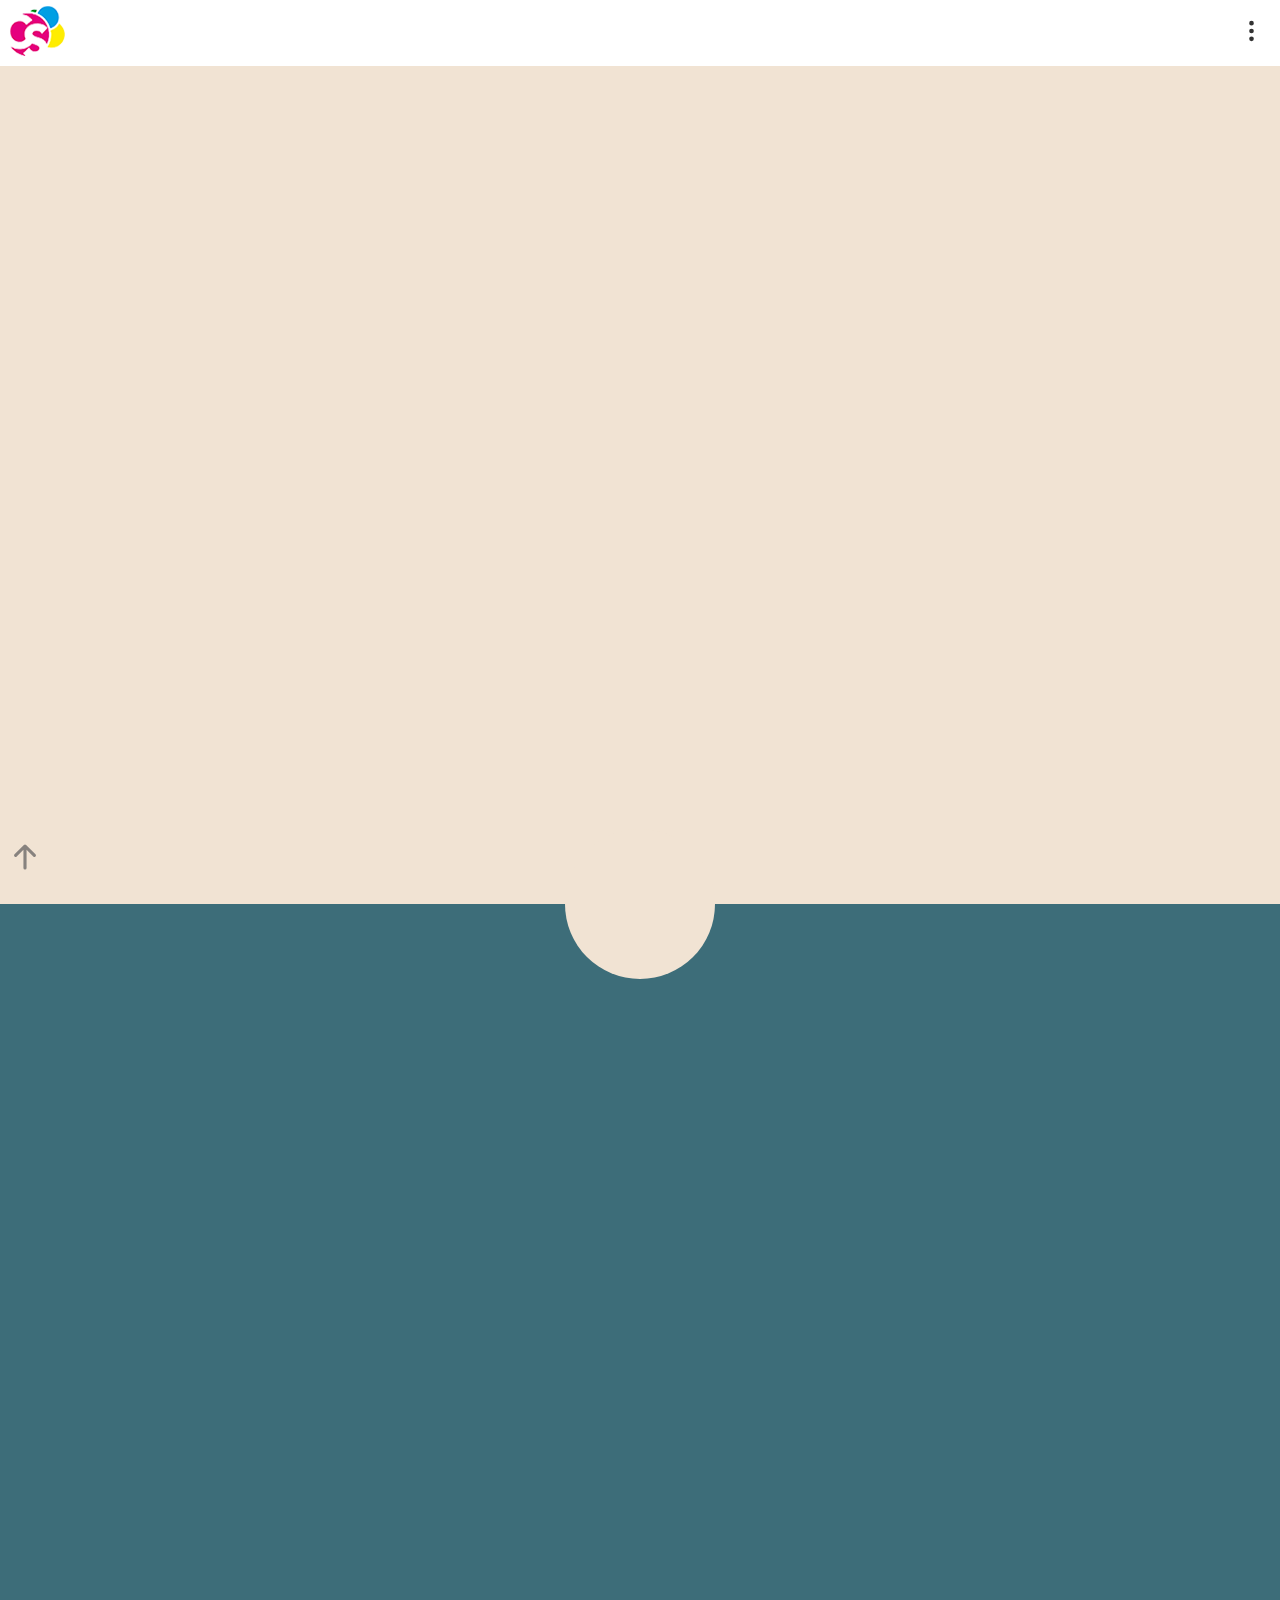
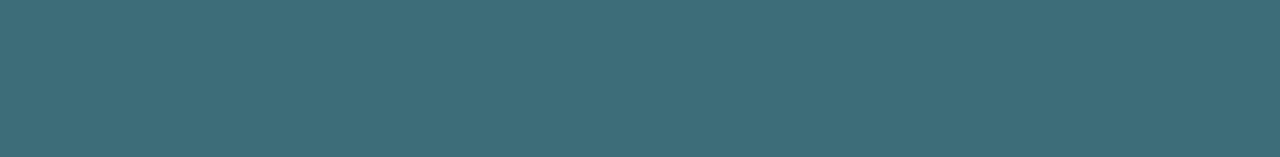
==== About.html @ b2f493d4 "added main content (text + img)" ====
<!DOCTYPE html>
<html lang="en">
<head>
    <meta charset="UTF-8">
    <meta http-equiv="X-UA-Compatible" content="IE=edge">
    <meta name="viewport" content="width=device-width, initial-scale=1.0">
    <link rel="stylesheet" href="https://cdn.jsdelivr.net/npm/bootstrap@4.6.1/dist/css/bootstrap.min.css" integrity="sha384-zCbKRCUGaJDkqS1kPbPd7TveP5iyJE0EjAuZQTgFLD2ylzuqKfdKlfG/eSrtxUkn" crossorigin="anonymous">
    <link rel="stylesheet" href="./styles/AboutStyle.css">
    <link rel="stylesheet" href="./styles/mediaqueries/mediaqueries.css">
    <link rel="preconnect" href="https://fonts.googleapis.com">
    <link rel="preconnect" href="https://fonts.gstatic.com" crossorigin>
    <link href="https://fonts.googleapis.com/css2?family=Sora:wght@200;400;500;700&display=swap" rel="stylesheet">
    <title>CSES - A propos</title>
</head>
<body>
    <nav>
        <div class="span-wrapper" id="spanWrapper">
            <span class="logo">
                <a href="index.html"><img  src="./img/CSES-logo.png" alt=""></a>
            </span>
            <span class="btn-menu-wrapper">
                <button class="btn-menu" id="menuButton"><svg xmlns="http://www.w3.org/2000/svg" width="25" height="50" fill="currentColor" class="bi bi-three-dots-vertical " viewBox="0 0 16 16">
                    <path d="M9.5 13a1.5 1.5 0 1 1-3 0 1.5 1.5 0 0 1 3 0zm0-5a1.5 1.5 0 1 1-3 0 1.5 1.5 0 0 1 3 0zm0-5a1.5 1.5 0 1 1-3 0 1.5 1.5 0 0 1 3 0z"/>
                </svg></button>
            </span>
        </div>
    </nav>
    <button id="btnTopEvent" class="going-up">
            <svg xmlns="http://www.w3.org/2000/svg" width="50" height="50" fill="currentColor" class="bi bi-arrow-up-short" viewBox="0 0 16 16">
                <path fill-rule="evenodd" d="M8 12a.5.5 0 0 0 .5-.5V5.707l2.146 2.147a.5.5 0 0 0 .708-.708l-3-3a.5.5 0 0 0-.708 0l-3 3a.5.5 0 1 0 .708.708L7.5 5.707V11.5a.5.5 0 0 0 .5.5z"/>
            </svg>
    </button>
    <div class="menu-container" id="menuContainer">
        <div class="outside-menu" id="outsideMenu"></div>
        <div class="menu-wrapper" id="menuWrapper">
            <img src="./img/CSES-logo2.png" alt="">
            <ul class="list-group list-group-flush menu-list">
                <li class="list-group-item item-activities" ><a href="./index.html">Accueil</a></li>
                <li class="list-group-item item-about" ><a href="#">A Propos</a></li>
                <li class="list-group-item disabled item-buildings" ><a>Locaux</a></li>
                <li class="list-group-item disabled item-subscribe" ><a>Adhésion</a></li>
                <li class="list-group-item disabled item-caf" ><a>CAF</a></li>
                <li class="list-group-item disabled item-contact" ><a>Contact</a></li>
            </ul>
        </div>
    </div>
    <header>
     
    </header>
    <main>
        <article>
            <section class="text-wrapper">
                <ul id="textReveal">
                    <li>
                        <p>
                            Parents, ados, seniors, familles, enfants, le Centre Social propose
                            des activités pour tous et pour tout les goûts ! 
                            Avec quelques nouveautés en cette nouvelle rentrée :
                        </p>
                    </li>
                    <li>
                        <p>
                            FabLab (création d'objets grâce aux imprimantes 3D et ateliers de fabrication),
                            Musique assistée par ordinateur, atelier d'écriture , plate-forme Bip Pop ...
                        </p>
                    </li>
                    <li>
                        <p>
                            Avec plus de 800 adhérents et 50.000 visiteurs par an, le centre social est le lieu
                            d'animation incontournable du territoire de la communauté de Communes de l'Est de la Somme ! 
                        </p>
                    </li>
                    <li>
                        <p>
                            Un lieu de vie au service de la population, qu'il s'agisse d'accompagner les personnes dans
                            l'utilisation des outils numériques, de faciliter leur accès au droit (CAF, CPAM ...)
                        </p>
                    </li>
                    <li>
                        <p>
                            de pratiquer une activité de loisirs et de découverte, d'échanger et créer du lien
                            avec les autres, il s'agit bien d'une véritable "Maison pour tous" dans laquelle
                            les adhérents peuvent être bénévoles et s'investir :
                        </p>
                    </li>
                    <li>
                        <p>
                            Fête du centre social, animation d'atelier,
                            bourses aux vêtements ... <br>
                            N'hésitez pas à nous rejoindre !
                        </p>
                    </li>
                    <li>
                        <p>
                            Yann Aquaire, <br>
                            Président du Centre Social Est Somme.
                        </p>
                    </li>
                </ul>
                <div class="ball">
                
                </div>
            </section>
            <section class="img-wrapper">
                <img src="/img/CSES2cut.jpg" alt="">
            </section>
        </article>
    </main>

<script src="https://cdn.jsdelivr.net/npm/jquery@3.5.1/dist/jquery.slim.min.js" integrity="sha384-DfXdz2htPH0lsSSs5nCTpuj/zy4C+OGpamoFVy38MVBnE+IbbVYUew+OrCXaRkfj" crossorigin="anonymous"></script>
<script src="https://cdn.jsdelivr.net/npm/bootstrap@4.6.1/dist/js/bootstrap.bundle.min.js" integrity="sha384-fQybjgWLrvvRgtW6bFlB7jaZrFsaBXjsOMm/tB9LTS58ONXgqbR9W8oWht/amnpF" crossorigin="anonymous"></script>
<script src="./scripts/scriptAbout.js"></script>
</body>
</html>
---- styles/AboutStyle.css ----
body {
  margin: 0;
  padding: 0;
  box-sizing: border-box;
}

body {
  background-color: #f1e3d3;
  font-family: "Sora", sans-serif;
}

nav {
  position: sticky;
  top: 0;
  z-index: 2;
}

.going-up {
  position: fixed;
  bottom: 15px;
  left: 0;
  z-index: 3;
  opacity: 0.8;
  color: #6d6969;
  transition: color 250ms ease-in;
  background-color: transparent;
  border: none;
  padding: 0;
}
.going-up:hover {
  color: #000000;
  transition: color 250ms ease-in;
}

.span-wrapper {
  height: auto;
  width: 100%;
  display: flex;
  justify-content: space-between;
  align-items: center;
  background-color: #ffffff;
  padding: 5px 0 5px 0;
  transition: background-color 250ms ease-in;
}
.span-wrapper .logo {
  margin: 0 30px 0 10px;
}
.span-wrapper .btn-menu-wrapper {
  margin-left: auto;
  padding-right: 10px;
}
.span-wrapper .btn-menu-wrapper .btn-menu {
  width: 100%;
  background-color: transparent;
  opacity: 0.8;
  border: none;
  color: #6d6969;
  transition: color 250ms ease-in;
}
.span-wrapper:hover > .btn-menu-wrapper > .btn-menu {
  color: #000000;
  transition: color 250ms ease-in;
}

.menu-container {
  position: fixed;
  height: 0%;
  width: 100%;
  display: flex;
  justify-content: flex-end;
  align-items: none;
  transition: height 500ms ease;
  z-index: 2;
}
.menu-container .outside-menu {
  height: 100vh;
  flex: 1;
  background-color: rgba(0, 0, 0, 0.5);
  opacity: 0;
  transform: translateX(-100%);
  transition: width 250ms ease-in, opacity 250ms ease-in, transform 250ms ease-in;
}
.menu-container .menu-wrapper {
  width: 50%;
  height: 100vh;
  text-align: center;
  background-color: #ffffff;
  transform: translateX(100%);
  opacity: 0;
  transition: transform 250ms ease-in, opacity 250ms ease-in;
  max-width: 376px;
}
.menu-container .menu-wrapper img {
  width: 100%;
  max-width: 202px;
  padding: 15px 0 24px 0;
}
.menu-container .displayMenu {
  transform: translateX(0%);
  opacity: 1;
  transition: transform 250ms ease-in, opacity 250ms ease-in;
}
.menu-container .displayOutside {
  opacity: 1;
  transform: translateX(0%);
  transition: width 250ms ease-in, opacity 250ms ease-in, transform 250ms ease-in;
}

.menu-list > li {
  font-size: 5vw;
  font-weight: 500;
}

.left {
  width: 100%;
}

a, a:hover {
  color: #000000;
  text-decoration: none;
}

header {
  width: 100%;
  height: calc(100vh - 62px);
}

article {
  height: auto;
  width: 100%;
  display: flex;
  justify-content: start;
  align-items: center;
}

.text-wrapper {
  height: 100%;
  width: 100%;
  display: flex;
  justify-content: center;
  align-items: center;
  padding: 100px 50px;
  background-color: #3d6d79;
  position: relative;
}

.ball {
  height: 150px;
  width: 150px;
  display: flex;
  justify-content: center;
  align-items: center;
  background-color: #f1e3d3;
  border-radius: 50%;
  position: absolute;
  top: -75px;
  z-index: 1;
  opacity: 1;
  transition: opacity 250ms ease-in;
}

section ul {
  width: 100%;
  display: flex;
  flex-direction: column;
  padding: 0;
}

section ul li {
  height: auto;
  overflow: hidden;
}
section ul li:last-child {
  display: flex;
  justify-content: start;
}
section ul li:last-child > p {
  color: #d69d66;
  font-size: 1.2rem;
  margin-top: 36px;
}

ul li p {
  line-height: 1.5rem;
  font-size: 1.2rem;
  transform: translateY(200%);
  color: #ffffff;
}

section ul li p.active {
  transform: translateY(0%);
  transition: 1s ease-out;
}

.img-wrapper {
  width: 30%;
  height: 100vh;
  overflow: hidden;
  display: none;
}

.img-wrapper > img {
  width: 100%;
  height: 100%;
  object-fit: cover;
}

/*# sourceMappingURL=AboutStyle.css.map */
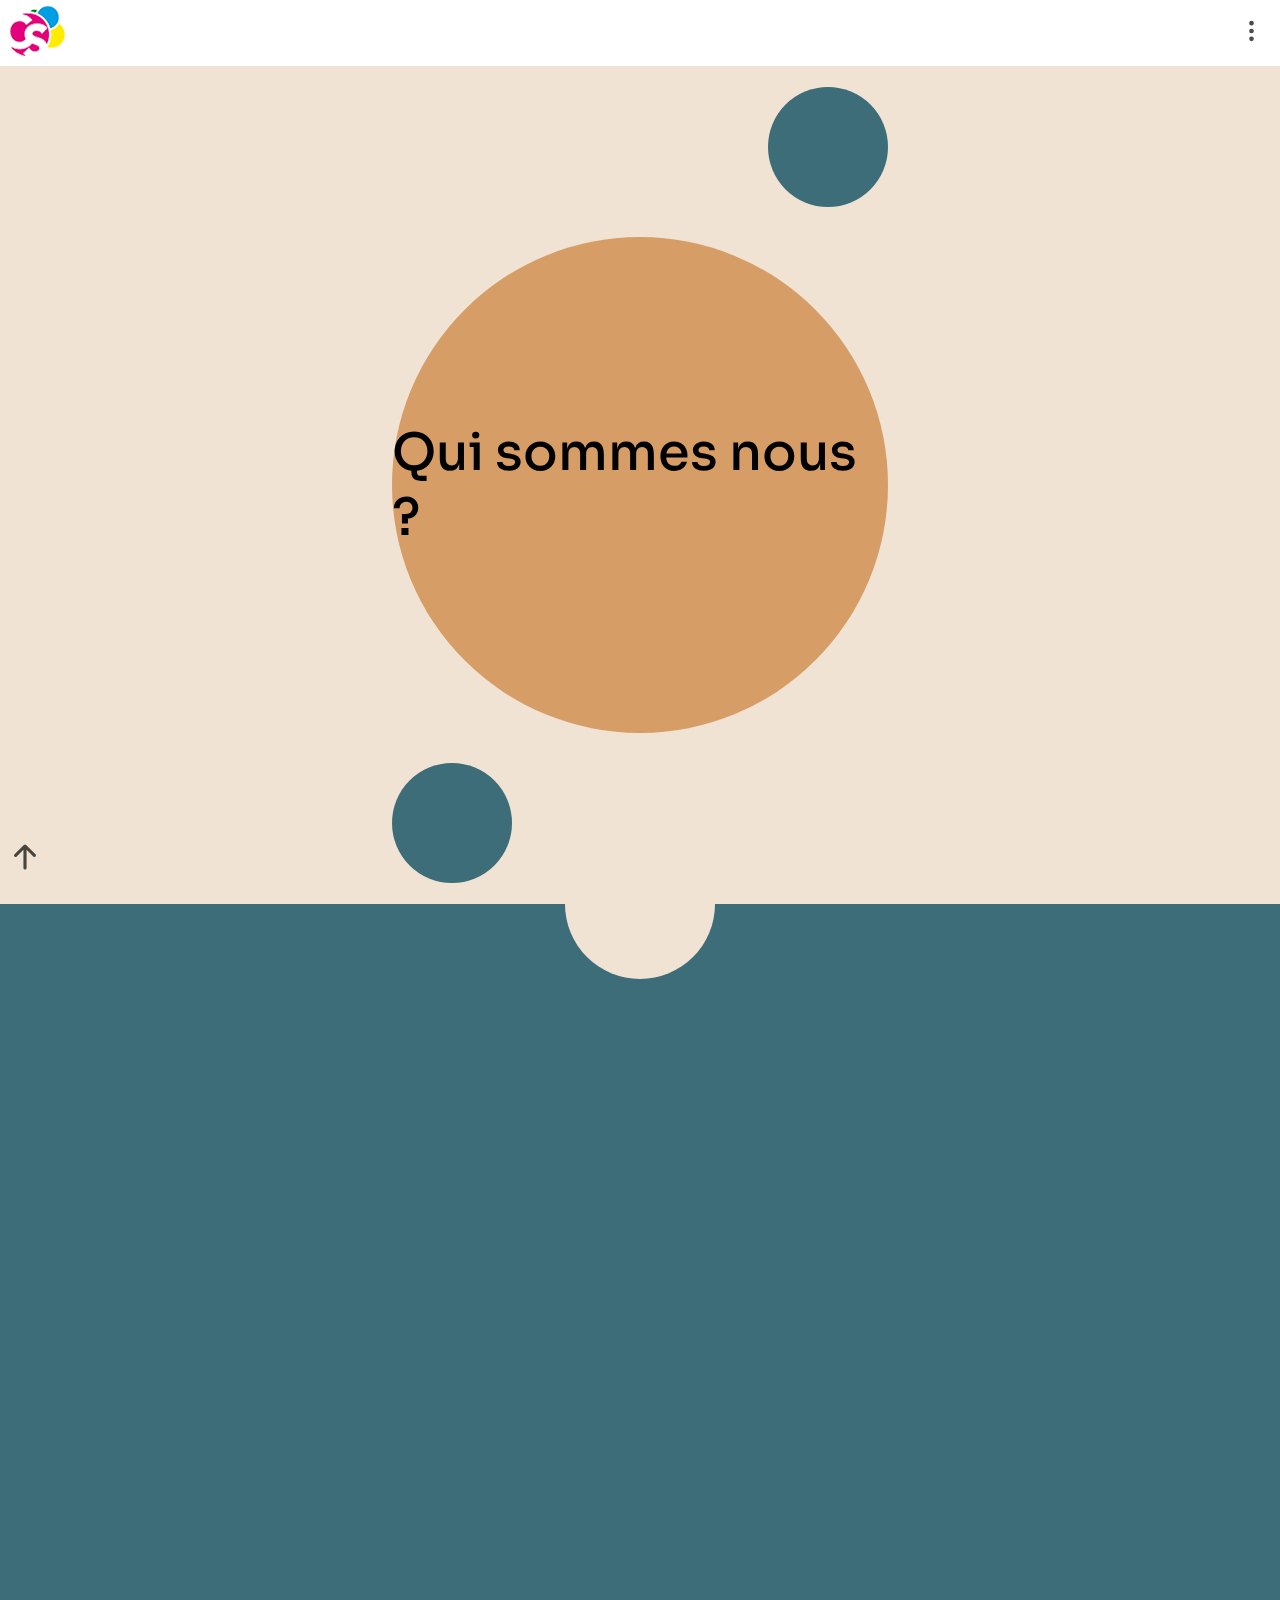
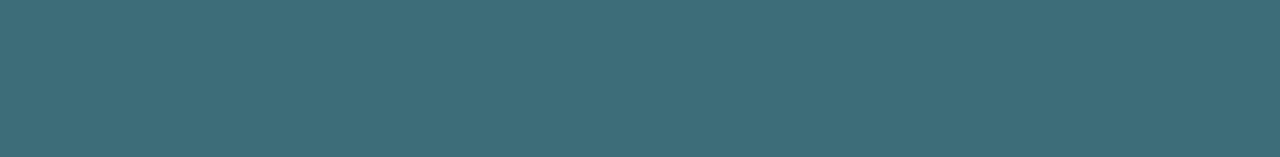
==== commit fdabd1d4: "About page done, lot of cleaning (JS & CSS), put menu in separated files (JS & CSS)" ====
--- a/About.html
+++ b/About.html
@@ -6,6 +6,7 @@
     <meta name="viewport" content="width=device-width, initial-scale=1.0">
     <link rel="stylesheet" href="https://cdn.jsdelivr.net/npm/bootstrap@4.6.1/dist/css/bootstrap.min.css" integrity="sha384-zCbKRCUGaJDkqS1kPbPd7TveP5iyJE0EjAuZQTgFLD2ylzuqKfdKlfG/eSrtxUkn" crossorigin="anonymous">
     <link rel="stylesheet" href="./styles/AboutStyle.css">
+    <link rel="stylesheet" href="./styles/MenuStyle.css">
     <link rel="stylesheet" href="./styles/mediaqueries/mediaqueries.css">
     <link rel="preconnect" href="https://fonts.googleapis.com">
     <link rel="preconnect" href="https://fonts.gstatic.com" crossorigin>
@@ -25,7 +26,7 @@
             </span>
         </div>
     </nav>
-    <button id="btnTopEvent" class="going-up">
+    <button id="btnTop" class="going-up">
             <svg xmlns="http://www.w3.org/2000/svg" width="50" height="50" fill="currentColor" class="bi bi-arrow-up-short" viewBox="0 0 16 16">
                 <path fill-rule="evenodd" d="M8 12a.5.5 0 0 0 .5-.5V5.707l2.146 2.147a.5.5 0 0 0 .708-.708l-3-3a.5.5 0 0 0-.708 0l-3 3a.5.5 0 1 0 .708.708L7.5 5.707V11.5a.5.5 0 0 0 .5.5z"/>
             </svg>
@@ -36,7 +37,7 @@
             <img src="./img/CSES-logo2.png" alt="">
             <ul class="list-group list-group-flush menu-list">
                 <li class="list-group-item item-activities" ><a href="./index.html">Accueil</a></li>
-                <li class="list-group-item item-about" ><a href="#">A Propos</a></li>
+                <li class="list-group-item item-about" ><a href="./events.html">Événements</a></li>
                 <li class="list-group-item disabled item-buildings" ><a>Locaux</a></li>
                 <li class="list-group-item disabled item-subscribe" ><a>Adhésion</a></li>
                 <li class="list-group-item disabled item-caf" ><a>CAF</a></li>
@@ -45,7 +46,11 @@
         </div>
     </div>
     <header>
-     
+        <div>
+            <h1>
+                Qui sommes nous ?
+            </h1>
+        </div>
     </header>
     <main>
         <article>
@@ -54,14 +59,14 @@
                     <li>
                         <p>
                             Parents, ados, seniors, familles, enfants, le Centre Social propose
-                            des activités pour tous et pour tout les goûts ! 
+                            des activités pour tous et pour tous les goûts ! 
                             Avec quelques nouveautés en cette nouvelle rentrée :
                         </p>
                     </li>
                     <li>
                         <p>
                             FabLab (création d'objets grâce aux imprimantes 3D et ateliers de fabrication),
-                            Musique assistée par ordinateur, atelier d'écriture , plate-forme Bip Pop ...
+                            Musique assistée par ordinateur, atelier d'écriture, plate-forme Bip Pop ...
                         </p>
                     </li>
                     <li>
@@ -73,12 +78,12 @@
                     <li>
                         <p>
                             Un lieu de vie au service de la population, qu'il s'agisse d'accompagner les personnes dans
-                            l'utilisation des outils numériques, de faciliter leur accès au droit (CAF, CPAM ...)
+                            l'utilisation des outils numériques, de faciliter leur accès au droit (CAF, CPAM ...).
                         </p>
                     </li>
                     <li>
                         <p>
-                            de pratiquer une activité de loisirs et de découverte, d'échanger et créer du lien
+                            Pratiquez une activité de loisirs et de découverte, échangez et créez du lien
                             avec les autres, il s'agit bien d'une véritable "Maison pour tous" dans laquelle
                             les adhérents peuvent être bénévoles et s'investir :
                         </p>
@@ -109,6 +114,7 @@
 
 <script src="https://cdn.jsdelivr.net/npm/jquery@3.5.1/dist/jquery.slim.min.js" integrity="sha384-DfXdz2htPH0lsSSs5nCTpuj/zy4C+OGpamoFVy38MVBnE+IbbVYUew+OrCXaRkfj" crossorigin="anonymous"></script>
 <script src="https://cdn.jsdelivr.net/npm/bootstrap@4.6.1/dist/js/bootstrap.bundle.min.js" integrity="sha384-fQybjgWLrvvRgtW6bFlB7jaZrFsaBXjsOMm/tB9LTS58ONXgqbR9W8oWht/amnpF" crossorigin="anonymous"></script>
+<script src="./scripts/scriptMenu.js"></script>
 <script src="./scripts/scriptAbout.js"></script>
 </body>
 </html>--- a/styles/AboutStyle.css
+++ b/styles/AboutStyle.css
@@ -1,128 +1,60 @@
-body {
-  margin: 0;
-  padding: 0;
-  box-sizing: border-box;
-}
-
-body {
-  background-color: #f1e3d3;
-  font-family: "Sora", sans-serif;
-}
-
-nav {
-  position: sticky;
-  top: 0;
-  z-index: 2;
-}
-
-.going-up {
-  position: fixed;
-  bottom: 15px;
-  left: 0;
-  z-index: 3;
-  opacity: 0.8;
-  color: #6d6969;
-  transition: color 250ms ease-in;
-  background-color: transparent;
-  border: none;
-  padding: 0;
-}
-.going-up:hover {
-  color: #000000;
-  transition: color 250ms ease-in;
-}
-
-.span-wrapper {
-  height: auto;
+header {
+  height: calc(100vh - 62px);
   width: 100%;
   display: flex;
-  justify-content: space-between;
+  justify-content: center;
   align-items: center;
-  background-color: #ffffff;
-  padding: 5px 0 5px 0;
-  transition: background-color 250ms ease-in;
+  min-height: 800px;
 }
-.span-wrapper .logo {
-  margin: 0 30px 0 10px;
+header div {
+  height: 50vw;
+  width: 50vw;
+  display: flex;
+  justify-content: center;
+  align-items: center;
+  background-color: #d69d66;
+  border-radius: 50%;
+  position: relative;
+  max-width: 31rem;
+  max-height: 31rem;
 }
-.span-wrapper .btn-menu-wrapper {
-  margin-left: auto;
-  padding-right: 10px;
-}
-.span-wrapper .btn-menu-wrapper .btn-menu {
-  width: 100%;
-  background-color: transparent;
-  opacity: 0.8;
-  border: none;
-  color: #6d6969;
-  transition: color 250ms ease-in;
-}
-.span-wrapper:hover > .btn-menu-wrapper > .btn-menu {
-  color: #000000;
-  transition: color 250ms ease-in;
-}
-
-.menu-container {
-  position: fixed;
-  height: 0%;
-  width: 100%;
-  display: flex;
-  justify-content: flex-end;
-  align-items: none;
-  transition: height 500ms ease;
-  z-index: 2;
-}
-.menu-container .outside-menu {
-  height: 100vh;
-  flex: 1;
-  background-color: rgba(0, 0, 0, 0.5);
-  opacity: 0;
-  transform: translateX(-100%);
-  transition: width 250ms ease-in, opacity 250ms ease-in, transform 250ms ease-in;
-}
-.menu-container .menu-wrapper {
-  width: 50%;
-  height: 100vh;
-  text-align: center;
-  background-color: #ffffff;
-  transform: translateX(100%);
-  opacity: 0;
-  transition: transform 250ms ease-in, opacity 250ms ease-in;
-  max-width: 376px;
-}
-.menu-container .menu-wrapper img {
-  width: 100%;
-  max-width: 202px;
-  padding: 15px 0 24px 0;
-}
-.menu-container .displayMenu {
-  transform: translateX(0%);
-  opacity: 1;
-  transition: transform 250ms ease-in, opacity 250ms ease-in;
-}
-.menu-container .displayOutside {
-  opacity: 1;
-  transform: translateX(0%);
-  transition: width 250ms ease-in, opacity 250ms ease-in, transform 250ms ease-in;
-}
-
-.menu-list > li {
-  font-size: 5vw;
+header div h1 {
+  font-size: 4vw;
   font-weight: 500;
 }
-
-.left {
-  width: 100%;
+header div::before {
+  content: "";
+  height: 10vw;
+  width: 10vw;
+  display: flex;
+  justify-content: center;
+  align-items: center;
+  min-width: 70px;
+  min-height: 70px;
+  max-width: 120px;
+  max-height: 120px;
+  background-color: #3d6d79;
+  border-radius: 50%;
+  position: absolute;
+  top: -150px;
+  right: 0;
 }
-
-a, a:hover {
-  color: #000000;
-  text-decoration: none;
-}
-
-header {
-  width: 100%;
-  height: calc(100vh - 62px);
+header div::after {
+  content: "";
+  height: 10vw;
+  width: 10vw;
+  display: flex;
+  justify-content: center;
+  align-items: center;
+  min-width: 70px;
+  min-height: 70px;
+  max-width: 120px;
+  max-height: 120px;
+  background-color: #3d6d79;
+  border-radius: 50%;
+  position: absolute;
+  bottom: -150px;
+  left: 0;
 }
 
 article {
@@ -131,6 +63,7 @@
   display: flex;
   justify-content: start;
   align-items: center;
+  min-height: 800px;
 }
 
 .text-wrapper {
@@ -195,6 +128,7 @@
 .img-wrapper {
   width: 30%;
   height: 100vh;
+  min-height: 800px;
   overflow: hidden;
   display: none;
 }
--- a/styles/MenuStyle.css
+++ b/styles/MenuStyle.css
@@ -0,0 +1,127 @@
+body {
+  margin: 0;
+  padding: 0;
+  box-sizing: border-box;
+}
+
+* {
+  scroll-behavior: smooth;
+}
+
+body {
+  background-color: #f1e3d3;
+  font-family: "Sora", sans-serif;
+}
+
+nav {
+  position: sticky;
+  top: 0;
+  z-index: 2;
+}
+
+.going-up {
+  position: fixed;
+  bottom: 15px;
+  left: 0;
+  z-index: 3;
+  color: #000000;
+  opacity: 0.7;
+  transition: opacity 250ms ease-in;
+  background-color: transparent;
+  border: none;
+  padding: 0;
+}
+.going-up:hover {
+  opacity: 1;
+  transition: opacity 250ms ease-in;
+}
+
+.span-wrapper {
+  height: auto;
+  width: 100%;
+  display: flex;
+  justify-content: space-between;
+  align-items: center;
+  background-color: #ffffff;
+  padding: 5px 0 5px 0;
+  transition: background-color 250ms ease-in;
+}
+.span-wrapper .logo {
+  margin: 0 30px 0 10px;
+}
+.span-wrapper .btn-menu-wrapper {
+  margin-left: auto;
+  padding-right: 10px;
+}
+.span-wrapper .btn-menu-wrapper .btn-menu {
+  width: 100%;
+  background-color: transparent;
+  color: #000000;
+  opacity: 0.7;
+  border: none;
+  transition: opacity 250ms ease-in;
+}
+.span-wrapper .btn-menu-wrapper > .btn-menu:hover {
+  opacity: 1;
+  transition: opacity 250ms ease-in;
+}
+
+.menu-container {
+  position: fixed;
+  height: 0%;
+  width: 100%;
+  display: flex;
+  justify-content: flex-end;
+  align-items: none;
+  transition: height 500ms ease;
+  z-index: 2;
+}
+.menu-container .outside-menu {
+  height: 100vh;
+  flex: 1;
+  background-color: rgba(0, 0, 0, 0.5);
+  opacity: 0;
+  transform: translateX(-100%);
+  transition: width 250ms ease-in, opacity 250ms ease-in, transform 250ms ease-in;
+}
+.menu-container .menu-wrapper {
+  width: 50%;
+  height: 100vh;
+  text-align: center;
+  background-color: #ffffff;
+  transform: translateX(100%);
+  opacity: 0;
+  transition: transform 250ms ease-in, opacity 250ms ease-in;
+  max-width: 376px;
+}
+.menu-container .menu-wrapper img {
+  width: 100%;
+  max-width: 202px;
+  padding: 15px 0 24px 0;
+}
+.menu-container .displayMenu {
+  transform: translateX(0%);
+  opacity: 1;
+  transition: transform 250ms ease-in, opacity 250ms ease-in;
+}
+.menu-container .displayOutside {
+  opacity: 1;
+  transform: translateX(0%);
+  transition: width 250ms ease-in, opacity 250ms ease-in, transform 250ms ease-in;
+}
+
+.menu-list > li {
+  font-size: 5vw;
+  font-weight: 500;
+}
+
+.left {
+  width: 100%;
+}
+
+a, a:hover {
+  color: #000000;
+  text-decoration: none;
+}
+
+/*# sourceMappingURL=MenuStyle.css.map */
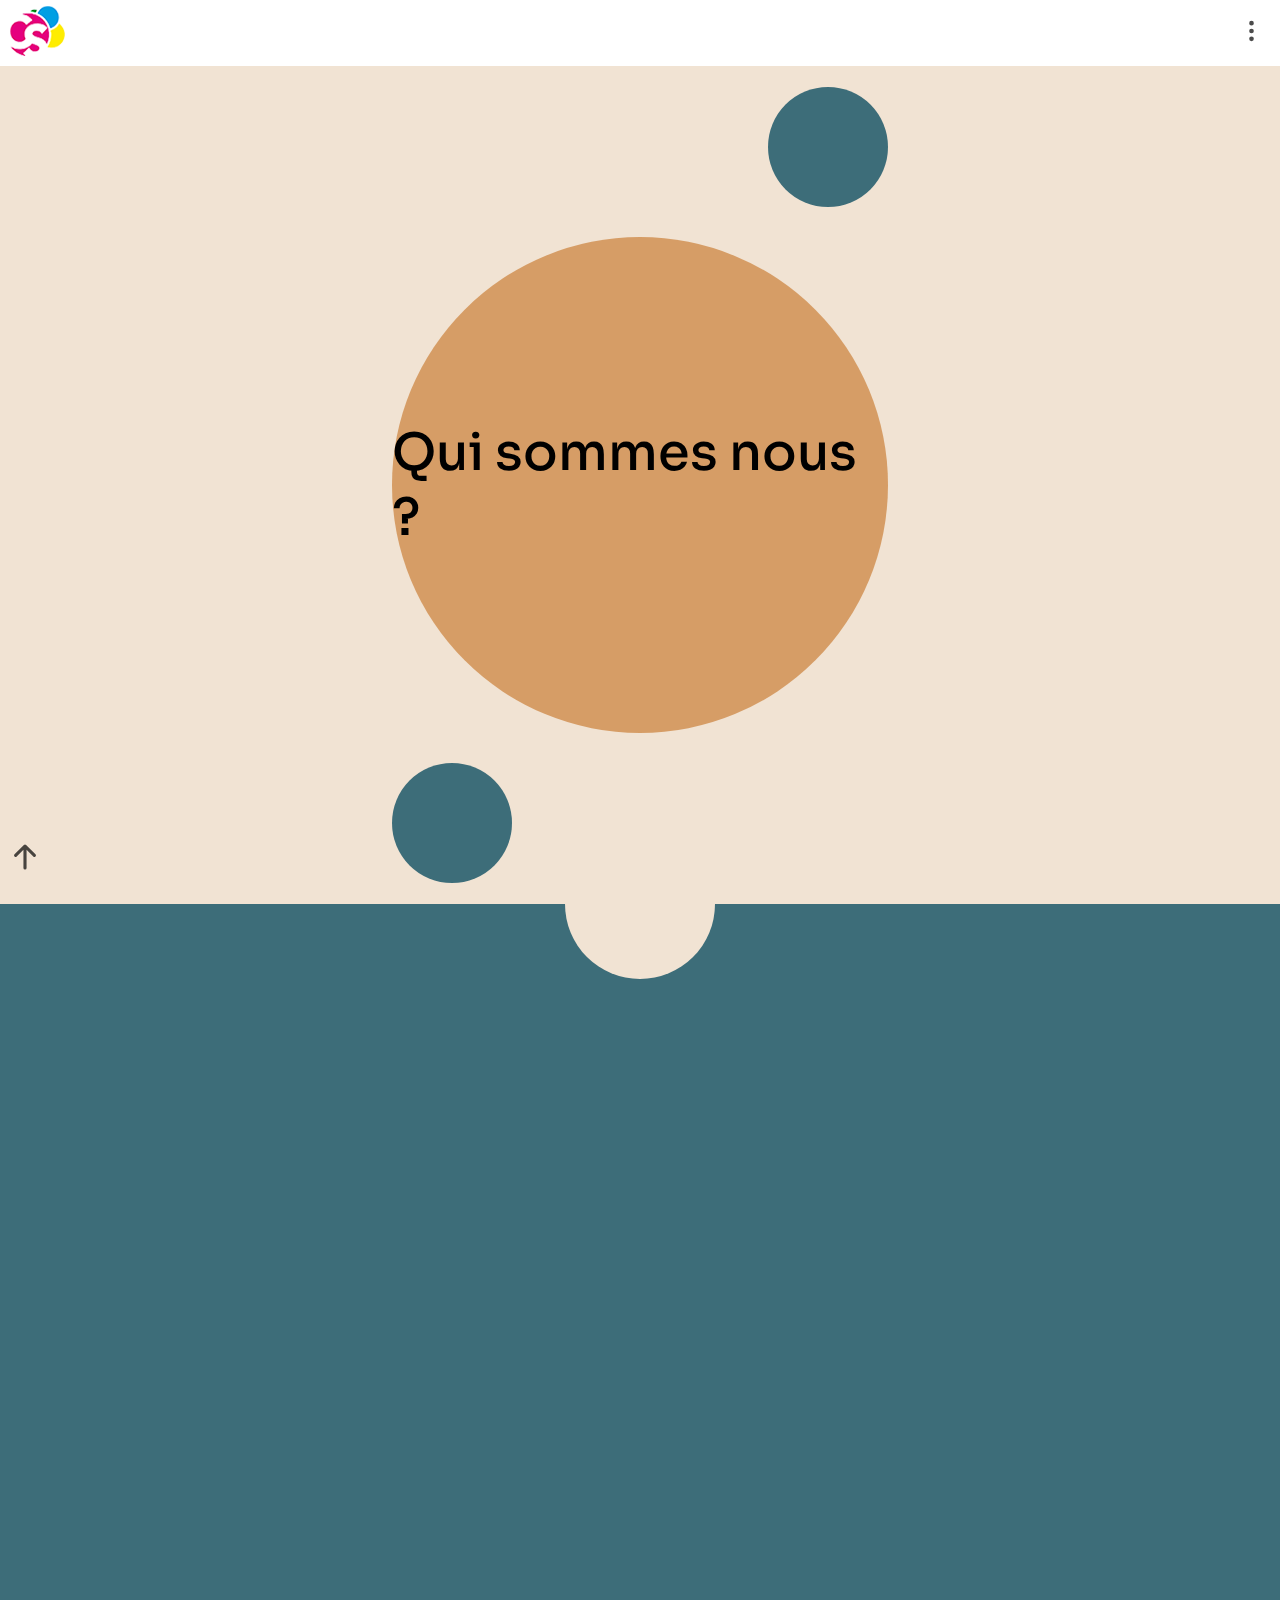
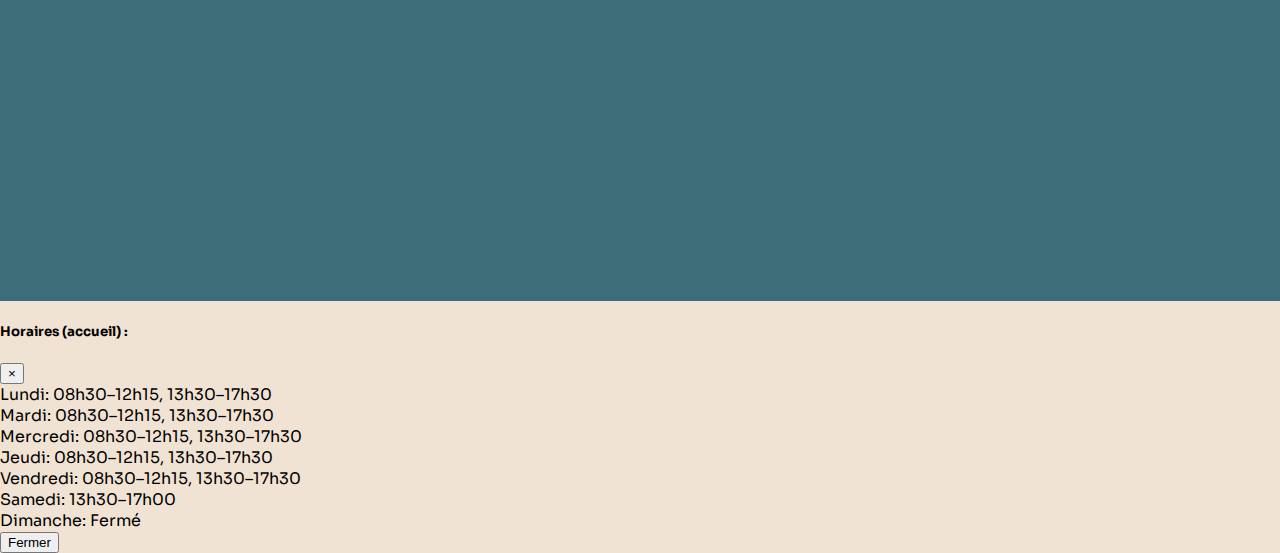
==== commit 25a1ecfc: "Started SEO (added microdata)" ====
--- a/About.html
+++ b/About.html
@@ -43,6 +43,23 @@
                 <li class="list-group-item disabled item-caf" ><a>CAF</a></li>
                 <li class="list-group-item disabled item-contact" ><a>Contact</a></li>
             </ul>
+            <div class="social-wrapper">
+                <a href="https://www.facebook.com/CentreSocialEstSomme" target="_blank">
+                    <svg xmlns="http://www.w3.org/2000/svg" width="38" height="38" fill="currentColor" class="bi bi-facebook" viewBox="0 0 16 16">
+                        <path d="M16 8.049c0-4.446-3.582-8.05-8-8.05C3.58 0-.002 3.603-.002 8.05c0 4.017 2.926 7.347 6.75 7.951v-5.625h-2.03V8.05H6.75V6.275c0-2.017 1.195-3.131 3.022-3.131.876 0 1.791.157 1.791.157v1.98h-1.009c-.993 0-1.303.621-1.303 1.258v1.51h2.218l-.354 2.326H9.25V16c3.824-.604 6.75-3.934 6.75-7.951z"/>
+                    </svg>
+                </a>
+                <a href="https://www.instagram.com/" target="_blank">
+                    <svg xmlns="http://www.w3.org/2000/svg" width="38" height="38" fill="currentColor" class="bi bi-instagram" viewBox="0 0 16 16">
+                        <path d="M8 0C5.829 0 5.556.01 4.703.048 3.85.088 3.269.222 2.76.42a3.917 3.917 0 0 0-1.417.923A3.927 3.927 0 0 0 .42 2.76C.222 3.268.087 3.85.048 4.7.01 5.555 0 5.827 0 8.001c0 2.172.01 2.444.048 3.297.04.852.174 1.433.372 1.942.205.526.478.972.923 1.417.444.445.89.719 1.416.923.51.198 1.09.333 1.942.372C5.555 15.99 5.827 16 8 16s2.444-.01 3.298-.048c.851-.04 1.434-.174 1.943-.372a3.916 3.916 0 0 0 1.416-.923c.445-.445.718-.891.923-1.417.197-.509.332-1.09.372-1.942C15.99 10.445 16 10.173 16 8s-.01-2.445-.048-3.299c-.04-.851-.175-1.433-.372-1.941a3.926 3.926 0 0 0-.923-1.417A3.911 3.911 0 0 0 13.24.42c-.51-.198-1.092-.333-1.943-.372C10.443.01 10.172 0 7.998 0h.003zm-.717 1.442h.718c2.136 0 2.389.007 3.232.046.78.035 1.204.166 1.486.275.373.145.64.319.92.599.28.28.453.546.598.92.11.281.24.705.275 1.485.039.843.047 1.096.047 3.231s-.008 2.389-.047 3.232c-.035.78-.166 1.203-.275 1.485a2.47 2.47 0 0 1-.599.919c-.28.28-.546.453-.92.598-.28.11-.704.24-1.485.276-.843.038-1.096.047-3.232.047s-2.39-.009-3.233-.047c-.78-.036-1.203-.166-1.485-.276a2.478 2.478 0 0 1-.92-.598 2.48 2.48 0 0 1-.6-.92c-.109-.281-.24-.705-.275-1.485-.038-.843-.046-1.096-.046-3.233 0-2.136.008-2.388.046-3.231.036-.78.166-1.204.276-1.486.145-.373.319-.64.599-.92.28-.28.546-.453.92-.598.282-.11.705-.24 1.485-.276.738-.034 1.024-.044 2.515-.045v.002zm4.988 1.328a.96.96 0 1 0 0 1.92.96.96 0 0 0 0-1.92zm-4.27 1.122a4.109 4.109 0 1 0 0 8.217 4.109 4.109 0 0 0 0-8.217zm0 1.441a2.667 2.667 0 1 1 0 5.334 2.667 2.667 0 0 1 0-5.334z"/>
+                    </svg>
+                </a>
+                <a href="https://twitter.com/" target="_blank">
+                    <svg xmlns="http://www.w3.org/2000/svg" width="38" height="38" fill="currentColor" class="bi bi-twitter" viewBox="0 0 16 16">
+                        <path d="M5.026 15c6.038 0 9.341-5.003 9.341-9.334 0-.14 0-.282-.006-.422A6.685 6.685 0 0 0 16 3.542a6.658 6.658 0 0 1-1.889.518 3.301 3.301 0 0 0 1.447-1.817 6.533 6.533 0 0 1-2.087.793A3.286 3.286 0 0 0 7.875 6.03a9.325 9.325 0 0 1-6.767-3.429 3.289 3.289 0 0 0 1.018 4.382A3.323 3.323 0 0 1 .64 6.575v.045a3.288 3.288 0 0 0 2.632 3.218 3.203 3.203 0 0 1-.865.115 3.23 3.23 0 0 1-.614-.057 3.283 3.283 0 0 0 3.067 2.277A6.588 6.588 0 0 1 .78 13.58a6.32 6.32 0 0 1-.78-.045A9.344 9.344 0 0 0 5.026 15z"/>
+                    </svg>
+                </a>
+            </div>
         </div>
     </div>
     <header>
@@ -97,19 +114,53 @@
                     </li>
                     <li>
                         <p>
+                            Adresse : 12 rue Louis Braille 80400 HAM.
+                        </p>
+                    </li>
+                    <li class="btn-time-wrapper">
+                        <button class="btn-time" type="button" data-toggle="modal" data-target="#openingTime">
+                            Horaires
+                        </button>
+                    </li>
+                    <li>
+                        <p>
                             Yann Aquaire, <br>
                             Président du Centre Social Est Somme.
                         </p>
                     </li>
                 </ul>
                 <div class="ball">
-                
+
                 </div>
             </section>
             <section class="img-wrapper">
-                <img src="/img/CSES2cut.jpg" alt="">
+                <img src="./img/CSES2cut.jpg" alt="">
             </section>
         </article>
+        <div class="modal fade" id="openingTime" tabindex="-1" role="dialog" aria-labelledby="openingTime" aria-hidden="true">
+            <div class="modal-dialog modal-dialog-centered" role="document">
+              <div class="modal-content">
+                <div class="modal-header">
+                  <h5 class="modal-title" id="openingTime">Horaires (accueil) :</h5>
+                  <button type="button" class="close" data-dismiss="modal" aria-label="Close">
+                    <span aria-hidden="true">&times;</span>
+                  </button>
+                </div>
+                <div class="modal-body">
+                    Lundi: 08h30–12h15, 13h30–17h30 <br>
+                    Mardi: 08h30–12h15, 13h30–17h30 <br>
+                    Mercredi: 08h30–12h15, 13h30–17h30 <br>
+                    Jeudi: 08h30–12h15, 13h30–17h30 <br>
+                    Vendredi: 08h30–12h15, 13h30–17h30 <br>
+                    Samedi: 13h30–17h00 <br>
+                    Dimanche: Fermé
+                </div>
+                <div class="modal-footer">
+                  <button type="button" class="btn btn-secondary" data-dismiss="modal">Fermer</button>
+                </div>
+              </div>
+            </div>
+          </div>
     </main>
 
 <script src="https://cdn.jsdelivr.net/npm/jquery@3.5.1/dist/jquery.slim.min.js" integrity="sha384-DfXdz2htPH0lsSSs5nCTpuj/zy4C+OGpamoFVy38MVBnE+IbbVYUew+OrCXaRkfj" crossorigin="anonymous"></script>
--- a/styles/AboutStyle.css
+++ b/styles/AboutStyle.css
@@ -63,7 +63,8 @@
   display: flex;
   justify-content: start;
   align-items: center;
-  min-height: 800px;
+  min-height: 700px;
+  overflow: hidden;
 }
 
 .text-wrapper {
@@ -72,7 +73,7 @@
   display: flex;
   justify-content: center;
   align-items: center;
-  padding: 100px 50px;
+  padding: 100px 50px 50px 50px;
   background-color: #3d6d79;
   position: relative;
 }
@@ -110,7 +111,6 @@
 section ul li:last-child > p {
   color: #d69d66;
   font-size: 1.2rem;
-  margin-top: 36px;
 }
 
 ul li p {
@@ -119,20 +119,45 @@
   transform: translateY(200%);
   color: #ffffff;
 }
+ul li button {
+  transform: translateY(200%);
+}
 
-section ul li p.active {
+.btn-time-wrapper {
+  padding: 1.5rem;
+}
+.btn-time-wrapper .btn-time {
+  width: 100px;
+  height: 100px;
+  border: 2px #f1e3d3 solid;
+  background-color: transparent;
+  border-radius: 50%;
+  float: right;
+  color: #ffffff;
+  transition: border 250ms ease-out;
+}
+.btn-time-wrapper .btn-time:hover {
+  border: 2px #d69d66 solid;
+  transition: border 150ms ease-in;
+}
+
+.open-times > p {
+  font-size: 0.8rem;
+  font-weight: 600;
+}
+
+ul li .active {
   transform: translateY(0%);
-  transition: 1s ease-out;
+  transition: transform 1s ease-out;
 }
 
 .img-wrapper {
   width: 30%;
   height: 100vh;
-  min-height: 800px;
+  min-height: 700px;
   overflow: hidden;
   display: none;
 }
-
 .img-wrapper > img {
   width: 100%;
   height: 100%;
--- a/styles/MenuStyle.css
+++ b/styles/MenuStyle.css
@@ -124,4 +124,22 @@
   text-decoration: none;
 }
 
+.social-wrapper {
+  height: auto;
+  width: auto;
+  display: flex;
+  justify-content: center;
+  align-items: center;
+  flex-direction: column;
+  margin-top: 5rem;
+}
+.social-wrapper a {
+  margin: 10px;
+}
+.social-wrapper a svg {
+  margin: 10px;
+  width: 6vw;
+  height: 6vw;
+}
+
 /*# sourceMappingURL=MenuStyle.css.map */
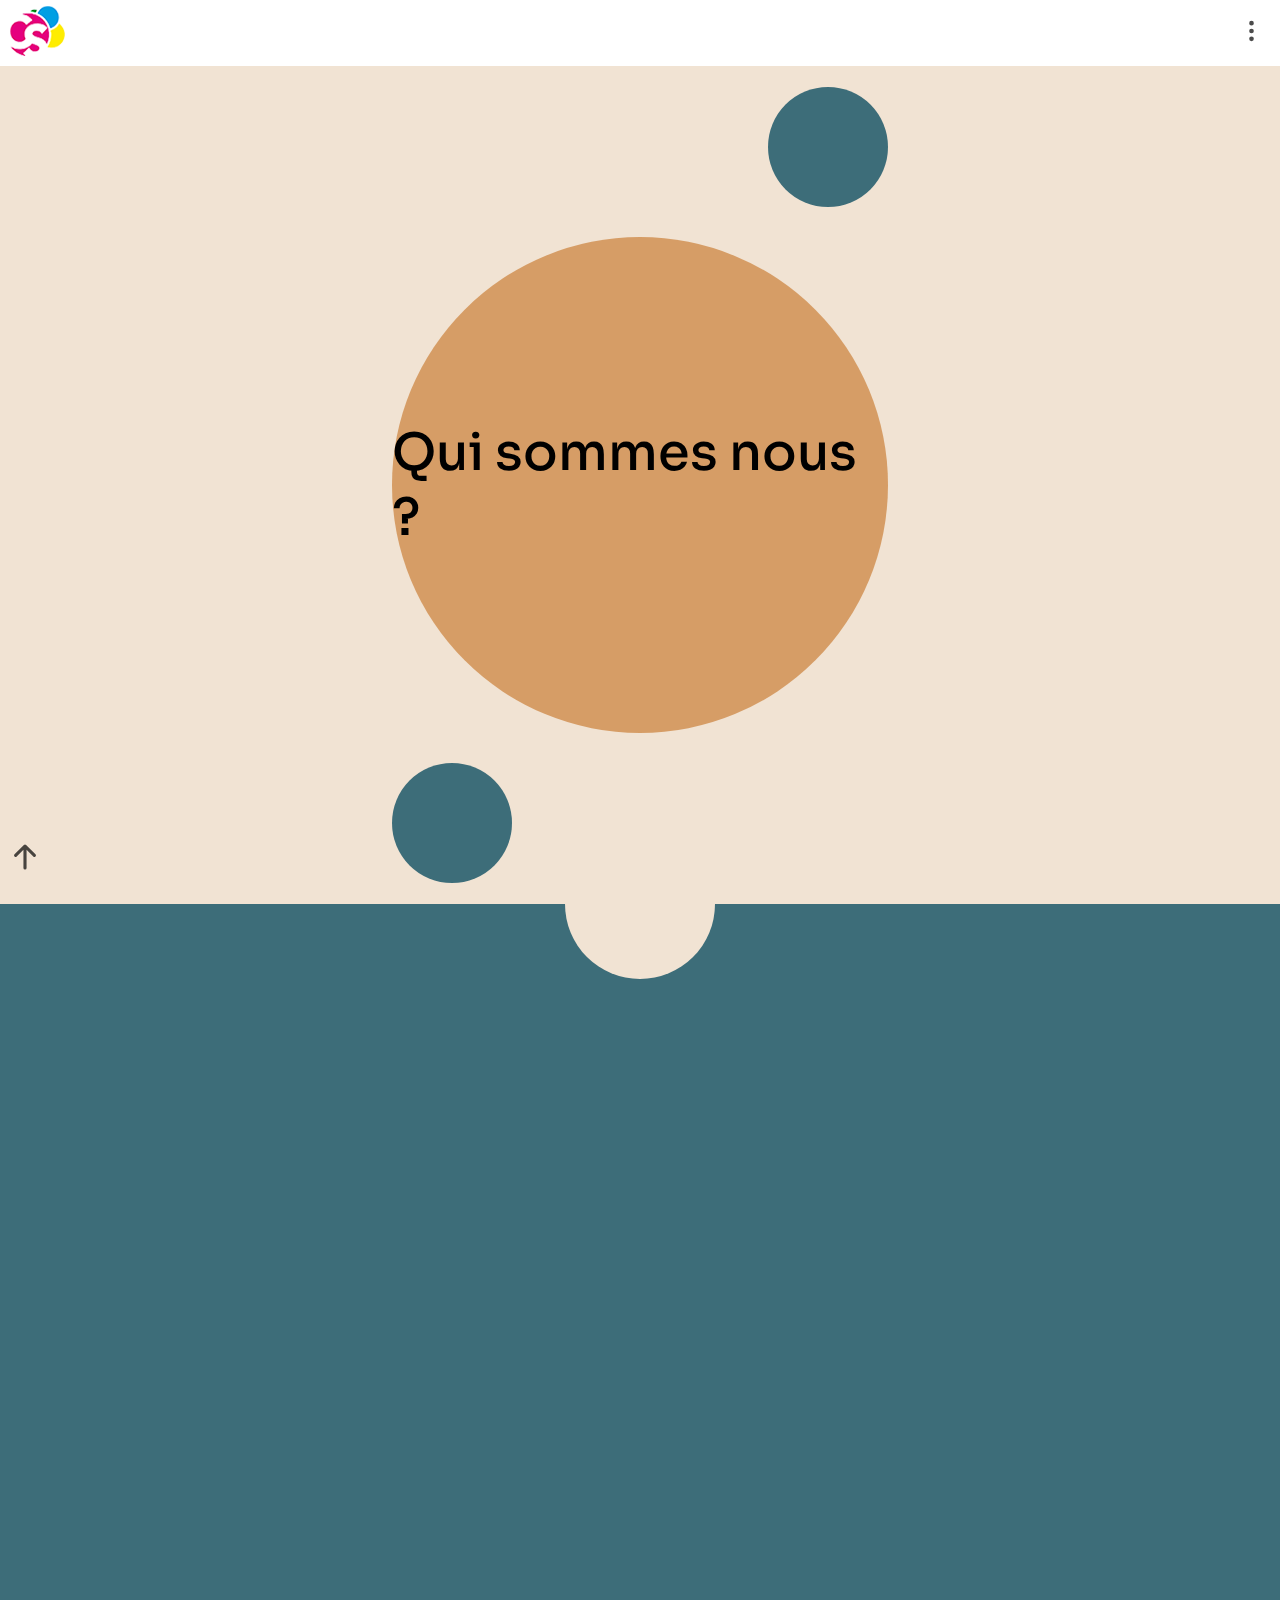
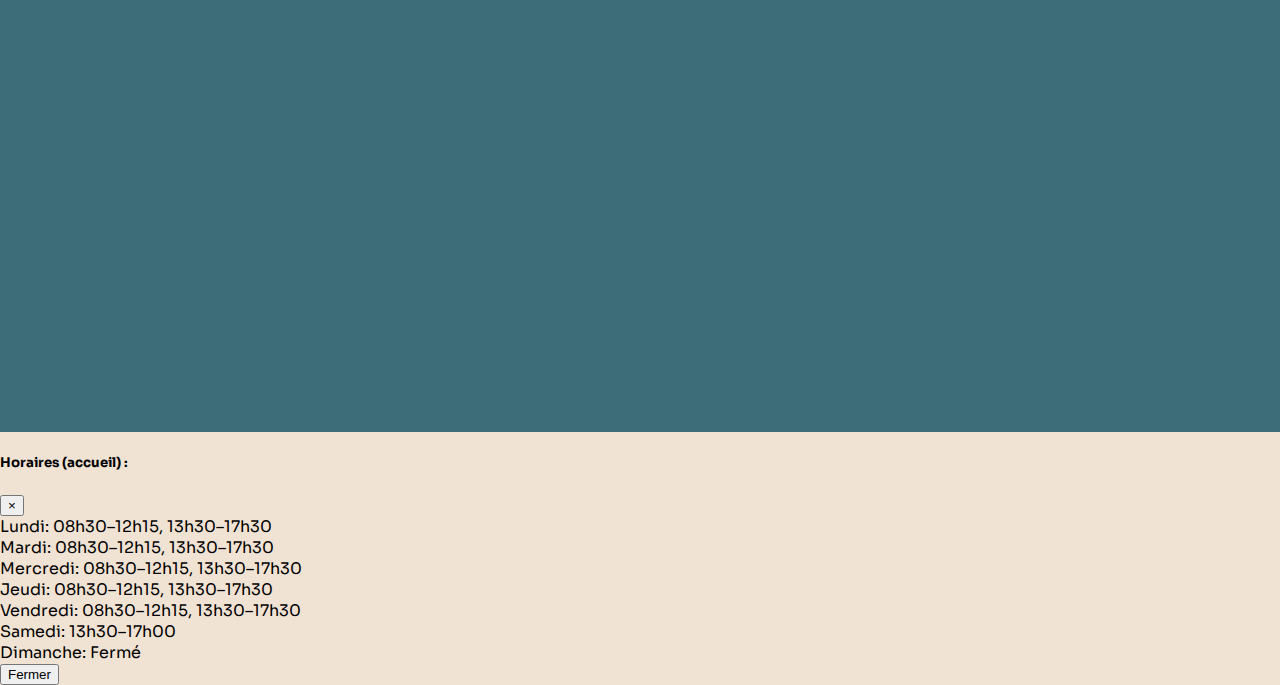
==== commit e894e8a4: "SEO done" ====
--- a/About.html
+++ b/About.html
@@ -4,6 +4,7 @@
     <meta charset="UTF-8">
     <meta http-equiv="X-UA-Compatible" content="IE=edge">
     <meta name="viewport" content="width=device-width, initial-scale=1.0">
+    <meta name="description" content="Informations générales sur votre Centre social Est Somme.">
     <link rel="stylesheet" href="https://cdn.jsdelivr.net/npm/bootstrap@4.6.1/dist/css/bootstrap.min.css" integrity="sha384-zCbKRCUGaJDkqS1kPbPd7TveP5iyJE0EjAuZQTgFLD2ylzuqKfdKlfG/eSrtxUkn" crossorigin="anonymous">
     <link rel="stylesheet" href="./styles/AboutStyle.css">
     <link rel="stylesheet" href="./styles/MenuStyle.css">
@@ -12,6 +13,31 @@
     <link rel="preconnect" href="https://fonts.gstatic.com" crossorigin>
     <link href="https://fonts.googleapis.com/css2?family=Sora:wght@200;400;500;700&display=swap" rel="stylesheet">
     <title>CSES - A propos</title>
+
+    <!-- Balisage JSON-LD généré par l'outil d'aide au balisage de données structurées de Google -->
+    <script type="application/ld+json">
+    {
+      "@context" : "http://schema.org",
+      "@type" : "LocalBusiness",
+      "name" : "Centre Social",
+      "telephone" : "03 22 37 00 22",
+      "email" : "accueil@centresocialestsomme.fr",
+      "address" : {
+        "@type" : "PostalAddress",
+        "streetAddress" : "12 rue Louis Braille",
+        "addressLocality" : "HAM",
+        "addressRegion" : "territoire de la communauté de Communes de l'Est de la Somme",
+        "postalCode" : "80400"
+      },
+      "openingHoursSpecification" : {
+        "@type" : "OpeningHoursSpecification",
+        "dayOfWeek" : {
+          "@type" : "DayOfWeek",
+          "name" : "Horaires"
+        }
+      }
+    }
+    </script>
 </head>
 <body>
     <nav>
@@ -32,7 +58,9 @@
             </svg>
     </button>
     <div class="menu-container" id="menuContainer">
-        <div class="outside-menu" id="outsideMenu"></div>
+        <div class="outside-menu" id="outsideMenu">
+
+        </div>
         <div class="menu-wrapper" id="menuWrapper">
             <img src="./img/CSES-logo2.png" alt="">
             <ul class="list-group list-group-flush menu-list">
@@ -72,49 +100,24 @@
     <main>
         <article>
             <section class="text-wrapper">
-                <ul id="textReveal">
-                    <li>
-                        <p>
-                            Parents, ados, seniors, familles, enfants, le Centre Social propose
-                            des activités pour tous et pour tous les goûts ! 
+                <ul class="text-reveal">
+                    <li>
+                        <p>
+                            Parents, ados, seniors, familles, enfants, <strong>le Centre Social propose
+                            des activités pour tous et pour tous les goûts !</strong> <br>
                             Avec quelques nouveautés en cette nouvelle rentrée :
                         </p>
                     </li>
                     <li>
                         <p>
-                            FabLab (création d'objets grâce aux imprimantes 3D et ateliers de fabrication),
-                            Musique assistée par ordinateur, atelier d'écriture, plate-forme Bip Pop ...
-                        </p>
-                    </li>
-                    <li>
-                        <p>
-                            Avec plus de 800 adhérents et 50.000 visiteurs par an, le centre social est le lieu
-                            d'animation incontournable du territoire de la communauté de Communes de l'Est de la Somme ! 
-                        </p>
-                    </li>
-                    <li>
-                        <p>
-                            Un lieu de vie au service de la population, qu'il s'agisse d'accompagner les personnes dans
-                            l'utilisation des outils numériques, de faciliter leur accès au droit (CAF, CPAM ...).
-                        </p>
-                    </li>
-                    <li>
-                        <p>
-                            Pratiquez une activité de loisirs et de découverte, échangez et créez du lien
-                            avec les autres, il s'agit bien d'une véritable "Maison pour tous" dans laquelle
-                            les adhérents peuvent être bénévoles et s'investir :
-                        </p>
-                    </li>
-                    <li>
-                        <p>
-                            Fête du centre social, animation d'atelier,
-                            bourses aux vêtements ... <br>
-                            N'hésitez pas à nous rejoindre !
-                        </p>
-                    </li>
-                    <li>
-                        <p>
-                            Adresse : 12 rue Louis Braille 80400 HAM.
+                            <em>FabLab (création d'objets grâce aux imprimantes 3D et ateliers de fabrication),
+                            Musique assistée par ordinateur, atelier d'écriture, plate-forme Bip Pop ...</em>
+                        </p>
+                    </li>
+                    <li>
+                        <p>
+                            <strong>Avec plus de 800 adhérents et 50.000 visiteurs par an</strong>, <em>le centre social est le lieu
+                            d'animation incontournable du territoire de la communauté de Communes de l'Est de la Somme !</em>
                         </p>
                     </li>
                     <li class="btn-time-wrapper">
@@ -122,10 +125,39 @@
                             Horaires
                         </button>
                     </li>
-                    <li>
-                        <p>
-                            Yann Aquaire, <br>
-                            Président du Centre Social Est Somme.
+                </ul>
+                <ul class="text-reveal">
+                    <li>
+                        <p>
+                            <em>Un lieu de vie au service de la population, qu'il s'agisse d'accompagner les personnes dans
+                            l'utilisation des outils numériques, de faciliter leur accès au droit (CAF, CPAM ...).</em>
+                        </p>
+                    </li>
+                    <li>
+                        <p>
+                            Pratiquez une activité de loisirs et de découverte, échangez et créez du lien
+                            avec les autres, il s'agit bien d'une véritable "Maison pour tous" dans laquelle
+                            les adhérents peuvent être bénévoles et s'investir :
+                        </p>
+                    </li>
+                    <li>
+                        <p>
+                            Fête du centre social, animation d'atelier,
+                            bourses aux vêtements ... <br>
+                            N'hésitez pas à nous rejoindre !
+                        </p>
+                    </li>
+                    <li>
+                        <p class="small-info">
+                            Adresse : 12 rue Louis Braille 80400 HAM. <br>
+                            Tel : 03 22 37 00 22. <br>
+                            E-mail : accueil@centresocialestsomme.fr
+                        </p>
+                    </li>
+                    <li>
+                        <p>
+                            <em>Yann Aquaire, <br>
+                            Président du Centre Social Est Somme.</em>
                         </p>
                     </li>
                 </ul>
@@ -137,6 +169,7 @@
                 <img src="./img/CSES2cut.jpg" alt="">
             </section>
         </article>
+
         <div class="modal fade" id="openingTime" tabindex="-1" role="dialog" aria-labelledby="openingTime" aria-hidden="true">
             <div class="modal-dialog modal-dialog-centered" role="document">
               <div class="modal-content">
--- a/styles/AboutStyle.css
+++ b/styles/AboutStyle.css
@@ -1,3 +1,18 @@
+header div::before, header div::after {
+  content: "";
+  display: flex;
+  justify-content: center;
+  align-items: center;
+  width: 10vw;
+  height: 10vw;
+  min-width: 70px;
+  min-height: 70px;
+  max-width: 120px;
+  max-height: 120px;
+  border-radius: 50%;
+  position: absolute;
+}
+
 header {
   height: calc(100vh - 62px);
   width: 100%;
@@ -23,36 +38,12 @@
   font-weight: 500;
 }
 header div::before {
-  content: "";
-  height: 10vw;
-  width: 10vw;
-  display: flex;
-  justify-content: center;
-  align-items: center;
-  min-width: 70px;
-  min-height: 70px;
-  max-width: 120px;
-  max-height: 120px;
   background-color: #3d6d79;
-  border-radius: 50%;
-  position: absolute;
   top: -150px;
   right: 0;
 }
 header div::after {
-  content: "";
-  height: 10vw;
-  width: 10vw;
-  display: flex;
-  justify-content: center;
-  align-items: center;
-  min-width: 70px;
-  min-height: 70px;
-  max-width: 120px;
-  max-height: 120px;
   background-color: #3d6d79;
-  border-radius: 50%;
-  position: absolute;
   bottom: -150px;
   left: 0;
 }
@@ -73,17 +64,15 @@
   display: flex;
   justify-content: center;
   align-items: center;
+  flex-direction: column;
   padding: 100px 50px 50px 50px;
   background-color: #3d6d79;
   position: relative;
 }
 
 .ball {
+  width: 150px;
   height: 150px;
-  width: 150px;
-  display: flex;
-  justify-content: center;
-  align-items: center;
   background-color: #f1e3d3;
   border-radius: 50%;
   position: absolute;
@@ -93,29 +82,35 @@
   transition: opacity 250ms ease-in;
 }
 
-section ul {
+.text-wrapper ul {
   width: 100%;
+  padding: 0;
   display: flex;
   flex-direction: column;
-  padding: 0;
+  justify-content: space-evenly;
 }
 
-section ul li {
+.text-wrapper ul li {
   height: auto;
   overflow: hidden;
 }
-section ul li:last-child {
-  display: flex;
-  justify-content: start;
+.text-wrapper ul li .small-info {
+  font-size: 0.8rem;
+  font-weight: 500;
 }
-section ul li:last-child > p {
+.text-wrapper ul li:last-child {
+  margin-top: 32px;
+}
+.text-wrapper ul li:last-child > p {
   color: #d69d66;
   font-size: 1.2rem;
+  float: right;
 }
 
 ul li p {
   line-height: 1.5rem;
   font-size: 1.2rem;
+  font-weight: 400;
   transform: translateY(200%);
   color: #ffffff;
 }
@@ -123,8 +118,14 @@
   transform: translateY(200%);
 }
 
+em {
+  font-style: normal;
+}
+
 .btn-time-wrapper {
+  text-align: center;
   padding: 1.5rem;
+  list-style: none;
 }
 .btn-time-wrapper .btn-time {
   width: 100px;
@@ -132,23 +133,21 @@
   border: 2px #f1e3d3 solid;
   background-color: transparent;
   border-radius: 50%;
-  float: right;
   color: #ffffff;
-  transition: border 250ms ease-out;
-}
-.btn-time-wrapper .btn-time:hover {
-  border: 2px #d69d66 solid;
-  transition: border 150ms ease-in;
-}
-
-.open-times > p {
-  font-size: 0.8rem;
-  font-weight: 600;
 }
 
 ul li .active {
   transform: translateY(0%);
   transition: transform 1s ease-out;
+}
+
+.activeBtn {
+  transform: translateY(0%);
+  transition: transform 1s ease-out, border 150ms ease-in;
+}
+.activeBtn:hover {
+  border: 2px #d69d66 solid;
+  transition: border 150ms ease-in;
 }
 
 .img-wrapper {
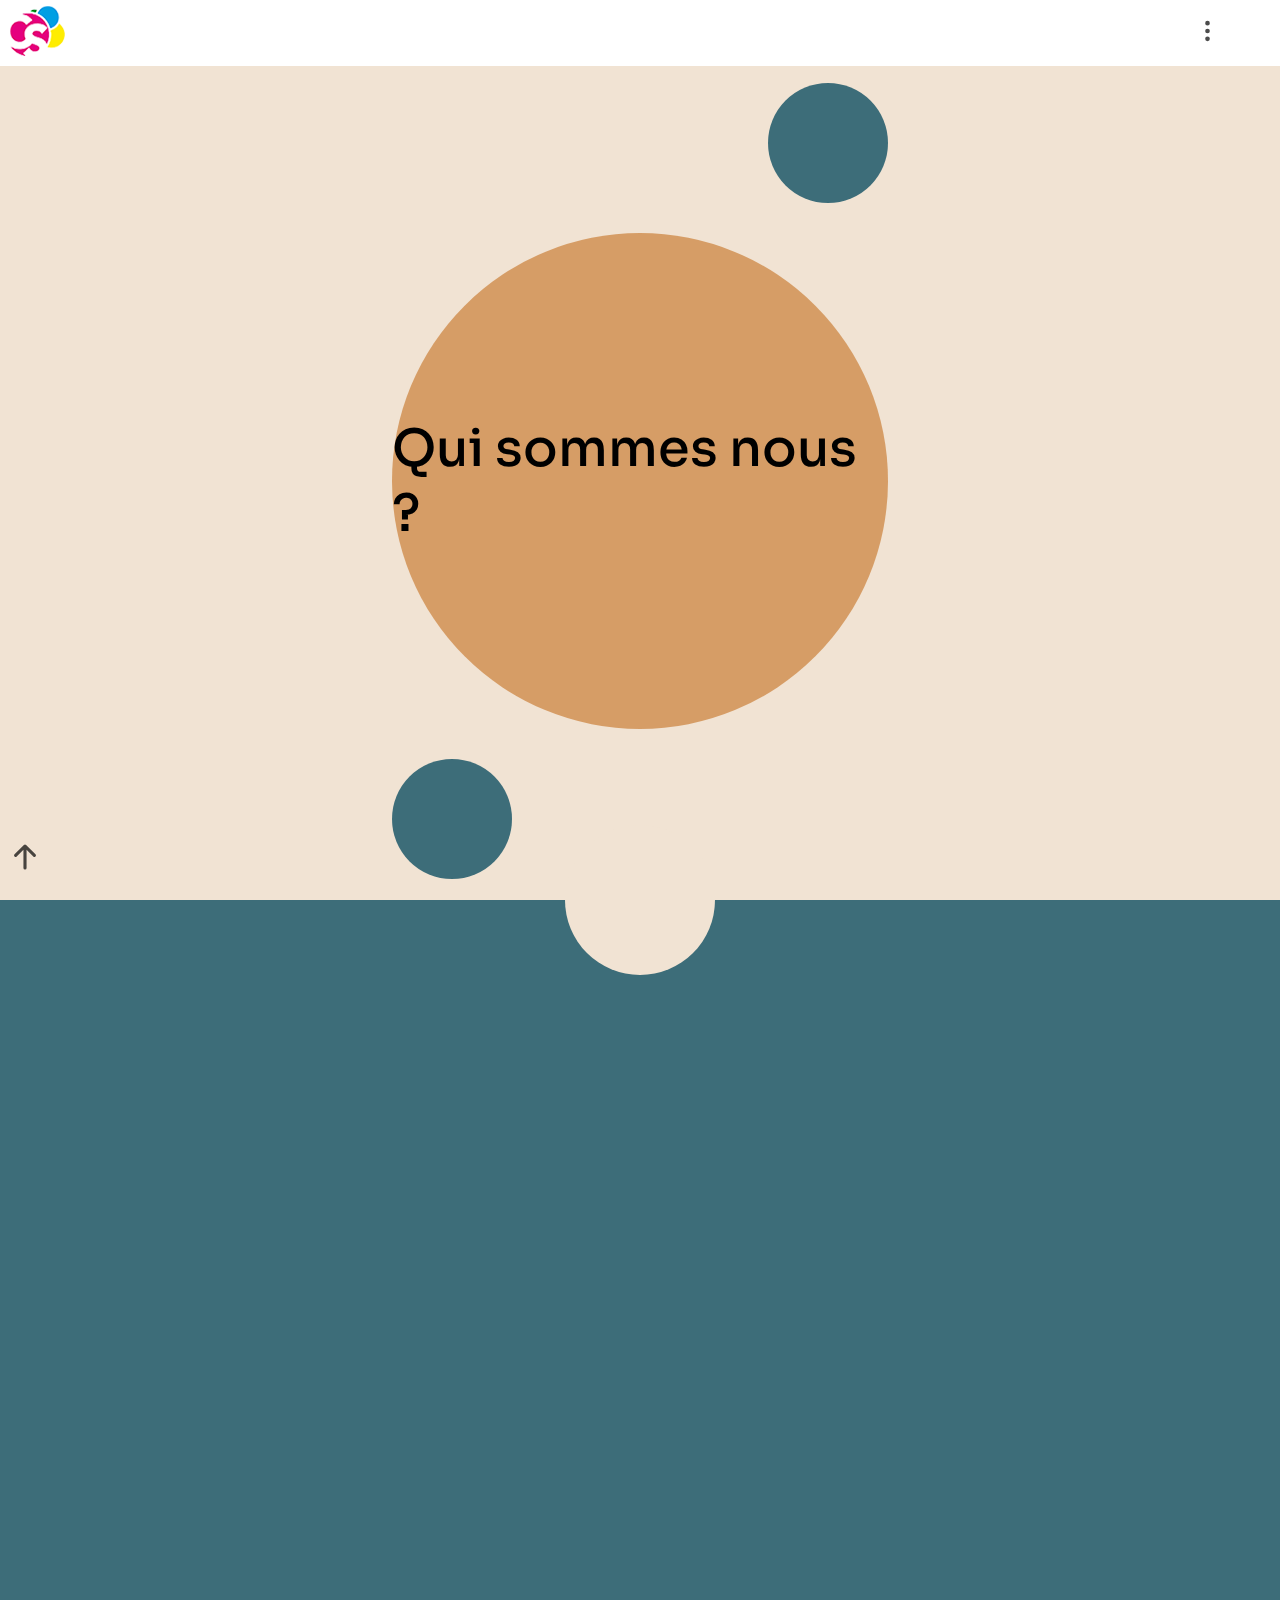
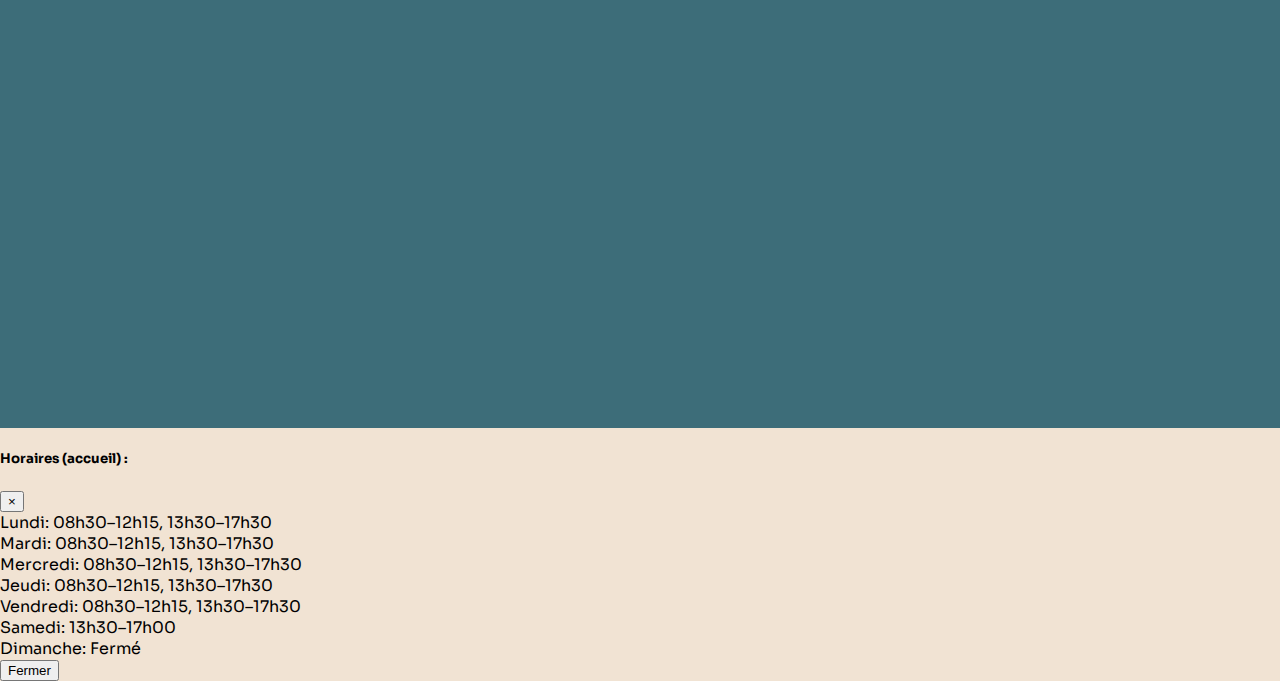
==== commit 3d7fb3a2: "Added favicon + cleaning again / 3 firsts pages done (html, css and js)" ====
--- a/About.html
+++ b/About.html
@@ -12,6 +12,7 @@
     <link rel="preconnect" href="https://fonts.googleapis.com">
     <link rel="preconnect" href="https://fonts.gstatic.com" crossorigin>
     <link href="https://fonts.googleapis.com/css2?family=Sora:wght@200;400;500;700&display=swap" rel="stylesheet">
+    <link rel="shortcut icon" href="./img/favicon/CSES-logo.png" type="image/png">
     <title>CSES - A propos</title>
 
     <!-- Balisage JSON-LD généré par l'outil d'aide au balisage de données structurées de Google -->
@@ -91,7 +92,7 @@
         </div>
     </div>
     <header>
-        <div>
+        <div class="bubble">
             <h1>
                 Qui sommes nous ?
             </h1>
--- a/styles/AboutStyle.css
+++ b/styles/AboutStyle.css
@@ -1,8 +1,5 @@
-header div::before, header div::after {
+header .bubble::before, header .bubble::after {
   content: "";
-  display: flex;
-  justify-content: center;
-  align-items: center;
   width: 10vw;
   height: 10vw;
   min-width: 70px;
@@ -14,35 +11,37 @@
 }
 
 header {
-  height: calc(100vh - 62px);
+  height: 100vh;
   width: 100%;
   display: flex;
   justify-content: center;
   align-items: center;
-  min-height: 800px;
+  min-height: 862px;
 }
-header div {
+header .bubble {
   height: 50vw;
   width: 50vw;
   display: flex;
   justify-content: center;
   align-items: center;
+  max-width: 31rem;
+  max-height: 31rem;
+  margin-top: 62px;
   background-color: #d69d66;
   border-radius: 50%;
   position: relative;
-  max-width: 31rem;
-  max-height: 31rem;
+  transition: margin-top 250ms ease-in;
 }
-header div h1 {
+header .bubble h1 {
   font-size: 4vw;
   font-weight: 500;
 }
-header div::before {
+header .bubble::before {
   background-color: #3d6d79;
   top: -150px;
   right: 0;
 }
-header div::after {
+header .bubble::after {
   background-color: #3d6d79;
   bottom: -150px;
   left: 0;
@@ -55,7 +54,6 @@
   justify-content: start;
   align-items: center;
   min-height: 700px;
-  overflow: hidden;
 }
 
 .text-wrapper {
@@ -91,7 +89,6 @@
 }
 
 .text-wrapper ul li {
-  height: auto;
   overflow: hidden;
 }
 .text-wrapper ul li .small-info {
@@ -154,7 +151,6 @@
   width: 30%;
   height: 100vh;
   min-height: 700px;
-  overflow: hidden;
   display: none;
 }
 .img-wrapper > img {
--- a/styles/MenuStyle.css
+++ b/styles/MenuStyle.css
@@ -14,16 +14,21 @@
 }
 
 nav {
-  position: sticky;
+  position: fixed;
   top: 0;
   z-index: 2;
+}
+
+a, a:hover {
+  color: #000000;
+  text-decoration: none;
 }
 
 .going-up {
   position: fixed;
   bottom: 15px;
   left: 0;
-  z-index: 3;
+  z-index: 2;
   color: #000000;
   opacity: 0.7;
   transition: opacity 250ms ease-in;
@@ -38,7 +43,7 @@
 
 .span-wrapper {
   height: auto;
-  width: 100%;
+  width: 100vw;
   display: flex;
   justify-content: space-between;
   align-items: center;
@@ -47,11 +52,10 @@
   transition: background-color 250ms ease-in;
 }
 .span-wrapper .logo {
-  margin: 0 30px 0 10px;
+  margin-left: 10px;
 }
 .span-wrapper .btn-menu-wrapper {
-  margin-left: auto;
-  padding-right: 10px;
+  margin-right: 4.2vw;
 }
 .span-wrapper .btn-menu-wrapper .btn-menu {
   width: 100%;
@@ -68,12 +72,12 @@
 
 .menu-container {
   position: fixed;
-  height: 0%;
+  height: 0vh;
   width: 100%;
   display: flex;
-  justify-content: flex-end;
-  align-items: none;
-  transition: height 500ms ease;
+  justify-content: initial;
+  align-items: initial;
+  top: 62px;
   z-index: 2;
 }
 .menu-container .outside-menu {
@@ -82,17 +86,27 @@
   background-color: rgba(0, 0, 0, 0.5);
   opacity: 0;
   transform: translateX(-100%);
-  transition: width 250ms ease-in, opacity 250ms ease-in, transform 250ms ease-in;
+  transition: opacity 250ms ease-in, transform 250ms ease-in;
 }
 .menu-container .menu-wrapper {
+  height: 100vh;
   width: 50%;
-  height: 100vh;
+  display: flex;
+  justify-content: flex-start;
+  align-items: center;
+  flex-direction: column;
   text-align: center;
+  max-width: 376px;
   background-color: #ffffff;
   transform: translateX(100%);
   opacity: 0;
   transition: transform 250ms ease-in, opacity 250ms ease-in;
-  max-width: 376px;
+  overflow: auto;
+  scrollbar-width: none;
+  -ms-overflow-style: none;
+}
+.menu-container .menu-wrapper::-webkit-scrollbar {
+  display: none;
 }
 .menu-container .menu-wrapper img {
   width: 100%;
@@ -100,46 +114,37 @@
   padding: 15px 0 24px 0;
 }
 .menu-container .displayMenu {
+  opacity: 1;
   transform: translateX(0%);
-  opacity: 1;
   transition: transform 250ms ease-in, opacity 250ms ease-in;
 }
-.menu-container .displayOutside {
-  opacity: 1;
-  transform: translateX(0%);
-  transition: width 250ms ease-in, opacity 250ms ease-in, transform 250ms ease-in;
+
+.menu-list {
+  width: 100%;
 }
-
-.menu-list > li {
+.menu-list li {
   font-size: 5vw;
   font-weight: 500;
 }
 
-.left {
-  width: 100%;
-}
-
-a, a:hover {
-  color: #000000;
-  text-decoration: none;
-}
-
 .social-wrapper {
   height: auto;
-  width: auto;
+  width: 100%;
   display: flex;
-  justify-content: center;
+  justify-content: flex-start;
   align-items: center;
   flex-direction: column;
-  margin-top: 5rem;
+  min-height: 300px;
 }
 .social-wrapper a {
-  margin: 10px;
+  width: auto;
+  margin: 2.3vh;
 }
 .social-wrapper a svg {
-  margin: 10px;
-  width: 6vw;
-  height: 6vw;
+  width: 5.1vw;
+  height: 5.1vw;
+  min-height: 20px;
+  min-width: 20px;
 }
 
 /*# sourceMappingURL=MenuStyle.css.map */
